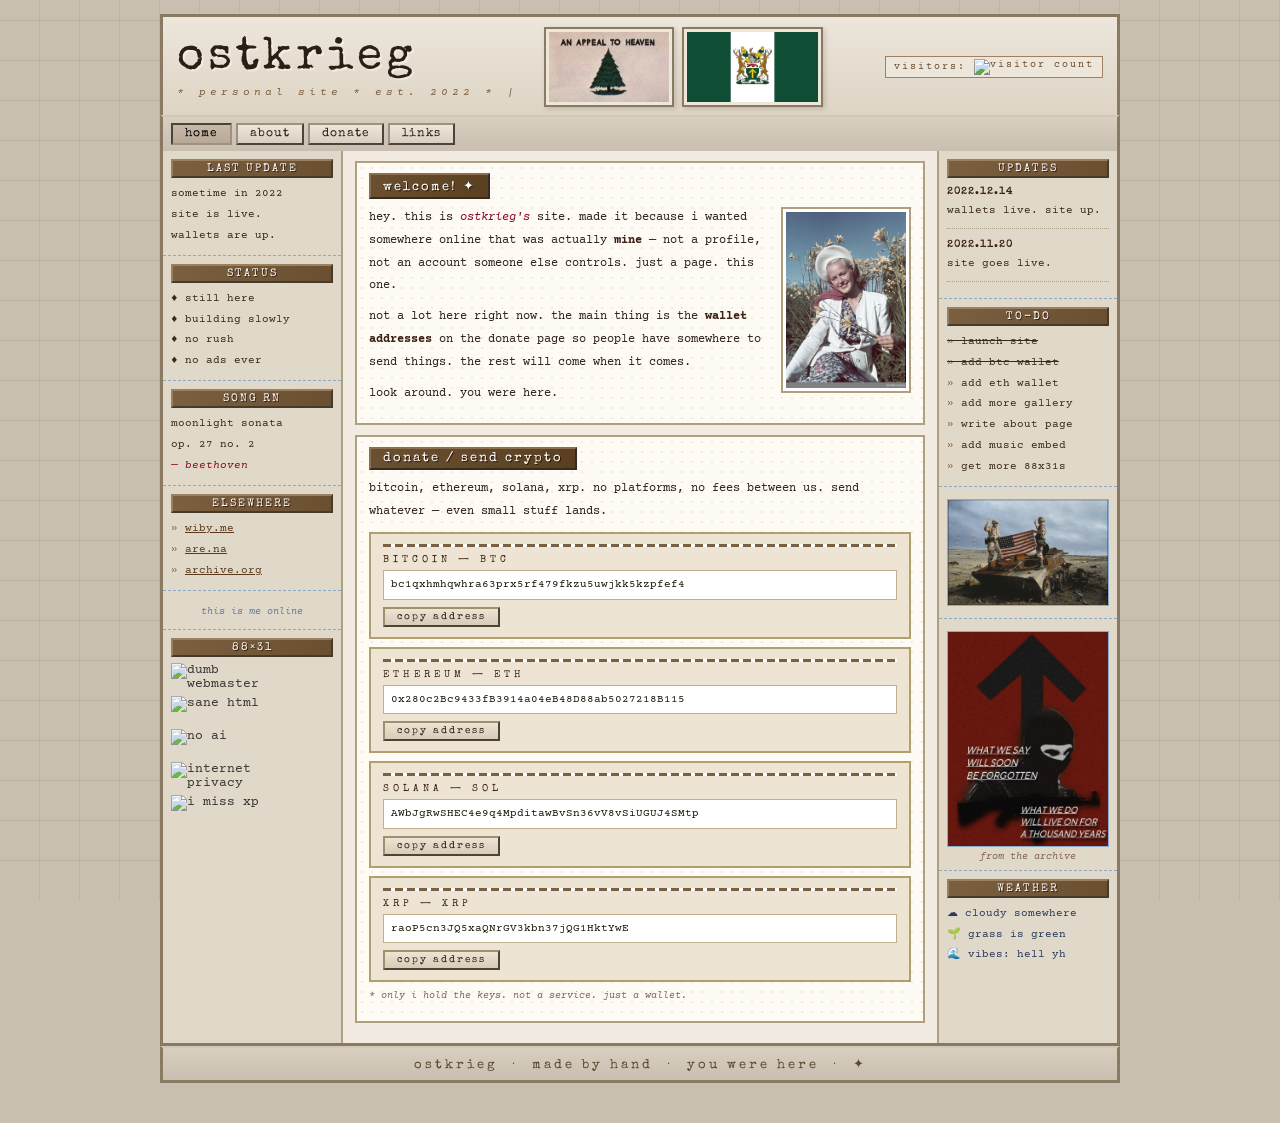
==== index.html @ b1f12b05 "Add files via upload" ====
<!DOCTYPE html>
<html lang="en">
<head>
<meta charset="UTF-8">
<meta name="viewport" content="width=device-width, initial-scale=1.0">
<title>ostkrieg — personal site</title>
<link href="https://fonts.googleapis.com/css2?family=Courier+Prime:ital,wght@0,400;0,700;1,400&family=Special+Elite&display=swap" rel="stylesheet">
<style>
* { margin:0; padding:0; box-sizing:border-box; }

body {
  font-family: 'Courier Prime', monospace;
  font-size: 13px;
  color: #1a1a1a;
  min-height: 100vh;
  background-color: #c8bfb0;
  background-image:
    repeating-linear-gradient(0deg, transparent, transparent 39px, rgba(100,90,75,0.13) 39px, rgba(100,90,75,0.13) 40px),
    repeating-linear-gradient(90deg, transparent, transparent 39px, rgba(100,90,75,0.10) 39px, rgba(100,90,75,0.10) 40px);
  background-attachment: fixed;
  overflow-x: hidden;
}

a { color: #1a3a7a; text-decoration: underline; }
a:hover { color: #c00020; }

#page {
  position: relative;
  z-index: 1;
  max-width: 980px;
  margin: 0 auto;
  padding: 14px 10px 40px;
}

/* ── HEADER ── */
#header {
  background: linear-gradient(180deg, #ede6db 0%, #ddd4c4 100%);
  border: 3px solid #8a7a62;
  border-bottom: none;
  padding: 10px 14px 8px;
  display: flex;
  align-items: center;
  justify-content: space-between;
  gap: 10px;
}

#sitename {
  font-family: 'Special Elite', monospace;
  font-size: 46px;
  color: #2a1f14;
  letter-spacing: 4px;
  line-height: 1;
  text-shadow: 2px 2px 0 #ffffff66;
}

#tagline {
  font-size: 11px;
  letter-spacing: 4px;
  color: #7a5a38;
  margin-top: 4px;
  font-style: italic;
}

.header-right {
  display: flex;
  flex-direction: column;
  align-items: flex-end;
  gap: 6px;
}

.hit-counter {
  font-size: 10px;
  letter-spacing: 2px;
  color: #6a4a28;
  background: #ede6db;
  border: 1px solid #a08060;
  padding: 2px 8px;
  font-family: 'Courier Prime', monospace;
}
.hit-counter b { color: #3a2010; }
#live-count { color: #3a2010; font-weight: bold; font-family: 'Courier Prime', monospace; }

/* ── NAV BAR ── */
#nav {
  background: linear-gradient(180deg, #d8cfc0 0%, #c8bfb0 100%);
  border: 3px solid #8a7a62;
  border-top: 2px solid #d0c8b8;
  border-bottom: none;
  display: flex;
  flex-wrap: wrap;
  gap: 4px;
  padding: 6px 8px;
}

#nav a {
  font-family: 'Special Elite', monospace;
  font-size: 12px;
  background: linear-gradient(180deg, #ede6db 0%, #d8cfc0 100%);
  border: 2px outset #a09080;
  color: #2a1f14;
  padding: 3px 12px;
  text-decoration: none;
  letter-spacing: 1px;
  transition: all 0.05s;
  white-space: nowrap;
}
#nav a:hover { background: linear-gradient(180deg, #d8cfc0 0%, #c8b8a8 100%); border-style: inset; color: #000; }
#nav a.on { background: linear-gradient(180deg, #c8b8a8 0%, #b8a898 100%); border-style: inset; color: #000; }

/* ── THREE COLUMN LAYOUT ── */
#cols {
  display: grid;
  grid-template-columns: 180px 1fr 180px;
  border: 3px solid #8a7a62;
  border-top: none;
  background: rgba(237,230,219,0.96);
  min-height: 500px;
}

.sidebar { background: rgba(224,216,200,0.97); padding: 0; border-color: #a09070; }
#sidebar-left { border-right: 2px solid #b0a080; }
#sidebar-right { border-left: 2px solid #b0a080; }

.sb { border-bottom: 1px dashed #8aacca; padding: 8px 8px; }
.sb:last-child { border-bottom: none; }

.sb-t {
  font-family: 'Special Elite', monospace;
  font-size: 11px;
  color: #fff;
  background: linear-gradient(90deg, #7a6040, #6a5030);
  border: 2px outset #9a8060;
  padding: 2px 8px;
  letter-spacing: 2px;
  text-align: center;
  margin-bottom: 6px;
  display: block;
  text-transform: uppercase;
  text-shadow: 1px 1px 0 #3a2010;
}

.sb p, .sb li { font-size: 11px; color: #3a2a1a; line-height: 1.9; list-style: none; }
.sb li::before { content: "» "; color: #8a5a30; }
.sb em { color: #8a0020; font-style: italic; }
.sb a { color: #5a3a1a; font-size: 11px; }
.sb a:hover { color: #c00020; }

.sb-img { width: 100%; display: block; border: 1px solid #8aacca; margin: 4px 0; }

#badges { display: flex; flex-wrap: wrap; gap: 2px; }
#badges img { image-rendering: pixelated; display: block; opacity: 0.85; transition: opacity 0.1s; width: 88px; height: 31px; }
#badges img:hover { opacity: 1; }

.update-entry { margin-bottom: 8px; padding-bottom: 6px; border-bottom: 1px dotted #b0a080; font-size: 11px; line-height: 1.7; }
.update-date { font-family: 'Special Elite', monospace; font-size: 10px; color: #3a2010; font-weight: bold; letter-spacing: 1px; }
.update-entry p { color: #3a2a1a; }

.todo-item { font-size: 11px; color: #3a2a1a; line-height: 2; list-style: none; }
.todo-item::before { content: "☐ "; color: #8a6040; }
.todo-done { text-decoration: line-through; color: #aaa; }
.todo-done::before { content: "☑ "; color: #3a8a3a; }

/* ── MAIN CONTENT ── */
#main { padding: 10px 12px; background: rgba(242,236,226,0.97); }

.main-box {
  background: rgba(255,252,246,0.92);
  background-image: radial-gradient(circle, rgba(120,100,70,0.1) 1px, transparent 1px);
  background-size: 10px 10px;
  border: 2px solid #b0a080;
  padding: 10px 12px;
  margin-bottom: 10px;
}

.sh {
  font-family: 'Special Elite', monospace;
  font-size: 13px;
  color: #fff;
  background: linear-gradient(90deg, #6a5030, #5a4020);
  border: 2px outset #8a7050;
  padding: 3px 12px;
  margin-bottom: 8px;
  letter-spacing: 2px;
  display: inline-block;
  text-shadow: 1px 1px 0 #2a1808;
}

.mt { font-size: 12px; color: #2a1f14; line-height: 1.9; margin-bottom: 8px; }
.mt em { color: #8a0020; font-style: italic; }
.mt b { color: #3a2010; }

.fr { float: right; margin: 0 0 10px 12px; border: 2px solid #b0a080; background: #fff; padding: 3px; }
.fl { float: left; margin: 0 12px 10px 0; border: 2px solid #b0a080; background: #fff; padding: 3px; }
.cf::after { content:''; display:table; clear:both; }

.icap { font-size: 10px; color: #7a6050; font-style: italic; text-align: center; display: block; margin-top: 2px; }

.ww { background: #ede4d4; border: 2px solid #b0a070; padding: 10px 12px; margin: 8px 0; }
.ww::before { content: ''; display: block; height: 3px; background: repeating-linear-gradient(90deg, #7a6040 0px, #7a6040 8px, #fff 8px, #fff 12px); margin-bottom: 8px; }
.wt { font-family: 'Special Elite', monospace; font-size: 10px; color: #3a2010; letter-spacing: 4px; margin-bottom: 5px; }
.wa { font-family: 'Courier Prime', monospace; font-size: 11px; color: #1a1a0a; word-break: break-all; line-height: 1.6; margin-bottom: 7px; background: #fff; border: 1px solid #c0b090; padding: 5px 7px; }
.wa.tbd { color: #9a8a6a; font-style: italic; }
.cb { font-family: 'Special Elite', monospace; font-size: 10px; letter-spacing: 2px; background: linear-gradient(180deg, #ede4d4 0%, #d8cbb8 100%); color: #2a1f14; border: 2px outset #a09070; padding: 3px 12px; cursor: pointer; transition: all 0.05s; }
.cb:hover { background: linear-gradient(180deg, #d8cbb8 0%, #c8b8a0 100%); border-style: inset; }
.cb.ok { background: #c8f0c8; border-color: #6aaa6a; color: #1a4a1a; }
.wnote { font-size: 10px; color: #7a6050; font-style: italic; margin: 5px 0 10px; }

.link-entry { border-bottom: 1px dotted #b0a080; padding: 6px 0; font-size: 11px; }
.link-entry a { font-size: 12px; font-family: 'Special Elite', monospace; letter-spacing: 1px; color: #5a3a1a; }
.link-entry a:hover { color: #c00020; }
.link-entry p { color: #7a6050; margin-top: 2px; }

.section { display: none; }
.section.active { display: block; }

.blink { animation: bl 1s step-end infinite; }
@keyframes bl { 0%,100%{opacity:1;} 50%{opacity:0;} }

#footer {
  background: linear-gradient(180deg, #d8cfc0 0%, #c8bfb0 100%);
  border: 3px solid #8a7a62;
  border-top: 2px solid #d0c8b8;
  color: #5a4a30;
  text-align: center;
  padding: 8px;
  letter-spacing: 3px;
  font-family: 'Special Elite', monospace;
  font-size: 13px;
}
#footer a { color: #5a3a1a; }

::-webkit-scrollbar { width: 8px; }
::-webkit-scrollbar-track { background: #c8bfb0; }
::-webkit-scrollbar-thumb { background: #8a7a62; border: 1px solid #6a5a42; }
::selection { background: #8a6040; color: #fff; }

/* ── MOBILE ── */
@media (max-width: 680px) {
  #page { padding: 0 0 40px; }

  /* header stacks vertically */
  #header {
    flex-direction: column;
    align-items: flex-start;
    gap: 8px;
    padding: 10px 12px;
  }
  #sitename { font-size: 32px; letter-spacing: 2px; }
  #tagline { font-size: 10px; letter-spacing: 2px; }

  /* flags row */
  #header > div:nth-child(2) {
    padding-left: 0 !important;
    gap: 6px;
  }
  #header > div:nth-child(2) img { height: 52px !important; }

  /* counter moves under flags */
  .header-right { align-items: flex-start; }
  .hit-counter { font-size: 10px; }

  /* nav wraps naturally, make buttons bigger to tap */
  #nav a { font-size: 13px; padding: 6px 14px; }

  /* single column — main first, sidebars below */
  #cols {
    display: flex;
    flex-direction: column;
  }
  #sidebar-left { order: 2; border-right: none; border-top: 2px solid #b0a080; }
  #main         { order: 1; }
  #sidebar-right { order: 3; border-left: none; border-top: 2px solid #b0a080; }

  /* sidebar images full width but not too tall */
  .sb-img { max-height: 160px; object-fit: cover; }

  /* badges wrap nicely */
  #badges img { width: 88px; height: 31px; }

  /* floated images in content — stop floating on small screens */
  .fr, .fl {
    float: none !important;
    display: block;
    margin: 0 auto 10px auto;
    width: 100px;
  }

  /* wallet address box readable */
  .wa { font-size: 10px; }
  .cb { font-size: 11px; padding: 5px 14px; }

  /* footer */
  #footer { font-size: 11px; letter-spacing: 1px; }
}
</style>
</head>
<body>

<div id="page">

  <!-- HEADER -->
  <div id="header">
    <div>
      <div id="sitename">ostkrieg</div>
      <div id="tagline">* personal site * est. 2022 * <span class="blink">|</span></div>
    </div>
    <!-- flags -->
    <div style="flex:1; display:flex; justify-content:flex-start; align-items:center; gap:8px; padding-left:16px;">
      <img src="8c1.jpg" alt="appeal to heaven" title="appeal to heaven"
           style="height:80px; border:2px solid #8a7a62; padding:3px; background:#ede6db; box-shadow:2px 2px 5px rgba(0,0,0,0.15);">
      <img src="rhodesia.jpg" alt="rhodesia" title="rhodesia"
           style="height:80px; border:2px solid #8a7a62; padding:3px; background:#ede6db; box-shadow:2px 2px 5px rgba(0,0,0,0.15);">
    </div>
    <div class="header-right">
      <div class="hit-counter">visitors: <img src="https://count.getloli.com/get/@ostkrieg?theme=moebooru" alt="visitor count" style="height:16px;vertical-align:middle;border:none;box-shadow:none;padding:0;background:none;image-rendering:pixelated;"></div>
    </div>
  </div>

  <!-- NAV -->
  <div id="nav">
    <a href="#" class="on" onclick="show('home',this);return false;">home</a>
    <a href="#" onclick="show('about',this);return false;">about</a>
    <a href="#" onclick="show('donate',this);return false;">donate</a>
    <a href="#" onclick="show('links',this);return false;">links</a>
  </div>

  <!-- THREE COLUMNS -->
  <div id="cols">

    <!-- LEFT SIDEBAR -->
    <div class="sidebar" id="sidebar-left">
      <div class="sb">
        <span class="sb-t">last update</span>
        <p>sometime in 2022<br>site is live.<br>wallets are up.</p>
      </div>
      <div class="sb">
        <span class="sb-t">status</span>
        <p>
          ♦ still here<br>
          ♦ building slowly<br>
          ♦ no rush<br>
          ♦ no ads ever
        </p>
      </div>
      <div class="sb">
        <span class="sb-t">song rn</span>
        <p>moonlight sonata<br>op. 27 no. 2<br><em>— beethoven</em></p>
      </div>
      <div class="sb">
        <span class="sb-t">elsewhere</span>
        <ul>
          <li><a href="https://wiby.me" target="_blank">wiby.me</a></li>
          <li><a href="https://are.na" target="_blank">are.na</a></li>
          <li><a href="https://archive.org" target="_blank">archive.org</a></li>
        </ul>
      </div>
      <div class="sb" style="text-align:center;">
        <p style="font-size:10px;color:#5a7a9a;font-style:italic;margin-top:3px;">this is me online</p>
      </div>
      <div class="sb">
        <span class="sb-t">88×31</span>
        <div id="badges">
          <img src="https://caitsith.neocities.org/buttons/dumbwebmaster.gif" width="88" height="31" alt="dumb webmaster">
          <img src="https://s4t1nr1bb0nz.neocities.org/buttons/sanehtml.gif" width="88" height="31" alt="sane html">
          <img src="https://baccyflap.com/noai/miniwidget14.gif" width="88" height="31" alt="no ai">
          <img src="https://s4t1nr1bb0nz.neocities.org/buttons/internetprivacy.gif" width="88" height="31" alt="internet privacy">
          <img src="https://caitsith.neocities.org/xpbutton.gif" width="88" height="31" alt="i miss xp">
        </div>
      </div>
    </div>

    <!-- MAIN CONTENT -->
    <div id="main">

      <!-- HOME -->
      <div id="home" class="section active">
        <div class="main-box">
          <div class="sh">welcome! ✦</div>
          <div class="cf">
            <img class="fr" src="wow.jpg" alt="" style="width:130px;">
            <p class="mt">
              hey. this is <em>ostkrieg's</em> site. made it because i wanted somewhere online that was actually <b>mine</b> — not a profile, not an account someone else controls. just a page. this one.
            </p>
            <p class="mt">
              not a lot here right now. the main thing is the <b>wallet addresses</b> on the donate page so people have somewhere to send things. the rest will come when it comes.
            </p>
            <p class="mt">
              look around. you were here.
            </p>
          </div>
        </div>
        <div class="main-box">
          <div class="sh">donate / send crypto</div>
          <p class="mt">bitcoin, ethereum, solana, xrp. no platforms, no fees between us. send whatever — even small stuff lands.</p>
          <div class="ww">
            <div class="wt">BITCOIN — BTC</div>
            <div class="wa" id="btcaddr2">bc1qxhmhqwhra63prx5rf479fkzu5uwjkk5kzpfef4</div>
            <button class="cb" onclick="cp('btcaddr2',this)">copy address</button>
          </div>
          <div class="ww">
            <div class="wt">ETHEREUM — ETH</div>
            <div class="wa" id="ethaddr2">0x280c2Bc9433fB3914a04eB48D88ab5027218B115</div>
            <button class="cb" onclick="cp('ethaddr2',this)">copy address</button>
          </div>
          <div class="ww">
            <div class="wt">SOLANA — SOL</div>
            <div class="wa" id="soladdr2">AWbJgRwSHEC4e9q4MpditawBvSn36vV8vSiUGUJ4SMtp</div>
            <button class="cb" onclick="cp('soladdr2',this)">copy address</button>
          </div>
          <div class="ww">
            <div class="wt">XRP — XRP</div>
            <div class="wa" id="xrpaddr2">raoP5cn3JQ5xaQNrGV3kbn37jQG1HktYwE</div>
            <button class="cb" onclick="cp('xrpaddr2',this)">copy address</button>
          </div>
          <p class="wnote">* only i hold the keys. not a service. just a wallet.</p>
        </div>

      </div>

      <!-- ABOUT -->
      <div id="about" class="section">
        <div class="main-box">
          <div class="sh">about me</div>
          <div class="cf">
            <img class="fl" src="runi.jpg" alt="" style="width:110px;">
            <p class="mt">i go by <em>ostkrieg</em>. this site exists because the rest of the internet belongs to someone else.</p>
            <p class="mt">into <b>old web aesthetics</b>, crypto, history, photography, and making things feel real. this site is hand-coded from scratch. no templates, no builders.</p>
            <p class="mt">if you want to support the work or just send something my way — wallets are on the donate page.</p>
          </div>
        </div>
      </div>

      <!-- DONATE -->
      <div id="donate" class="section">
        <div class="main-box">
          <div class="sh">donate / send crypto</div>
          <p class="mt">bitcoin, ethereum, solana, xrp. no platforms, no fees between us. send whatever — even small stuff lands.</p>
          <div class="ww">
            <div class="wt">BITCOIN — BTC</div>
            <div class="wa" id="btcaddr">bc1qxhmhqwhra63prx5rf479fkzu5uwjkk5kzpfef4</div>
            <button class="cb" onclick="cp('btcaddr',this)">copy address</button>
          </div>
          <div class="ww">
            <div class="wt">ETHEREUM — ETH</div>
            <div class="wa" id="ethaddr">0x280c2Bc9433fB3914a04eB48D88ab5027218B115</div>
            <button class="cb" onclick="cp('ethaddr',this)">copy address</button>
          </div>
          <div class="ww">
            <div class="wt">SOLANA — SOL</div>
            <div class="wa" id="soladdr">AWbJgRwSHEC4e9q4MpditawBvSn36vV8vSiUGUJ4SMtp</div>
            <button class="cb" onclick="cp('soladdr',this)">copy address</button>
          </div>
          <div class="ww">
            <div class="wt">XRP — XRP</div>
            <div class="wa" id="xrpaddr">raoP5cn3JQ5xaQNrGV3kbn37jQG1HktYwE</div>
            <button class="cb" onclick="cp('xrpaddr',this)">copy address</button>
          </div>
          <p class="wnote">* only i hold the keys. not a service. just a wallet.</p>
        </div>
      </div>

      <!-- LINKS -->
      <div id="links" class="section">
        <div class="main-box">
          <div class="sh">links</div>
          <p class="mt">places i like or think you should know about.</p>
          <div style="margin-top:8px;">
            <div class="link-entry"><a href="https://wiby.me" target="_blank">wiby.me</a><p>search engine for old-school hand-made websites only. a time machine.</p></div>
            <div class="link-entry"><a href="https://are.na" target="_blank">are.na</a><p>moodboarding and research without the noise or the algorithm.</p></div>
            <div class="link-entry"><a href="https://www.coinbase.com" target="_blank">coinbase</a><p>easiest way to get crypto if you're new to it.</p></div>
            <div class="link-entry"><a href="https://archive.org" target="_blank">internet archive</a><p>the whole internet, preserved. everything lives here.</p></div>
          </div>
        </div>
      </div>

    </div>

    <!-- RIGHT SIDEBAR -->
    <div class="sidebar" id="sidebar-right">
      <div class="sb">
        <span class="sb-t">updates</span>
        <div class="update-entry">
          <div class="update-date">2022.12.14</div>
          <p>wallets live. site up.</p>
        </div>
        <div class="update-entry">
          <div class="update-date">2022.11.20</div>
          <p>site goes live.</p>
        </div>
      </div>
      <div class="sb">
        <span class="sb-t">to-do</span>
        <ul>
          <li class="todo-item todo-done">launch site</li>
          <li class="todo-item todo-done">add btc wallet</li>
          <li class="todo-item">add eth wallet</li>
          <li class="todo-item">add more gallery</li>
          <li class="todo-item">write about page</li>
          <li class="todo-item">add music embed</li>
          <li class="todo-item">get more 88x31s</li>
        </ul>
      </div>
      <div class="sb">
        <img class="sb-img" src="gty_.jpg" alt="">
      </div>
      <div class="sb">
        <img class="sb-img" src="7a3.jpg" alt="">
        <span class="icap">from the archive</span>
      </div>
      <div class="sb">
        <span class="sb-t">weather</span>
        <p style="font-size:11px;color:#2a3a5a;">☁ cloudy somewhere<br>🌱 grass is green<br>🌊 vibes: hell yh</p>
      </div>
    </div>

  </div>

  <!-- FOOTER -->
  <div id="footer">
    ostkrieg &nbsp;·&nbsp; made by hand &nbsp;·&nbsp; you were here &nbsp;·&nbsp; <span class="blink">✦</span>
  </div>

</div>

<script>
function show(id, el) {
  document.querySelectorAll('.section').forEach(s => s.classList.remove('active'));
  document.getElementById(id).classList.add('active');
  document.querySelectorAll('#nav a').forEach(a => a.classList.remove('on'));
  el.classList.add('on');
  window.scrollTo(0,0);
}

function cp(id, btn) {
  var t = document.getElementById(id).textContent.trim();
  if (t.startsWith('coming')) {
    btn.textContent = 'not set yet';
    setTimeout(() => btn.textContent='copy address', 1500);
    return;
  }
  navigator.clipboard.writeText(t).then(() => {
    btn.textContent = 'copied!';
    btn.classList.add('ok');
    setTimeout(() => { btn.textContent='copy address'; btn.classList.remove('ok'); }, 2000);
  });
}

</script>
</body>
</html>
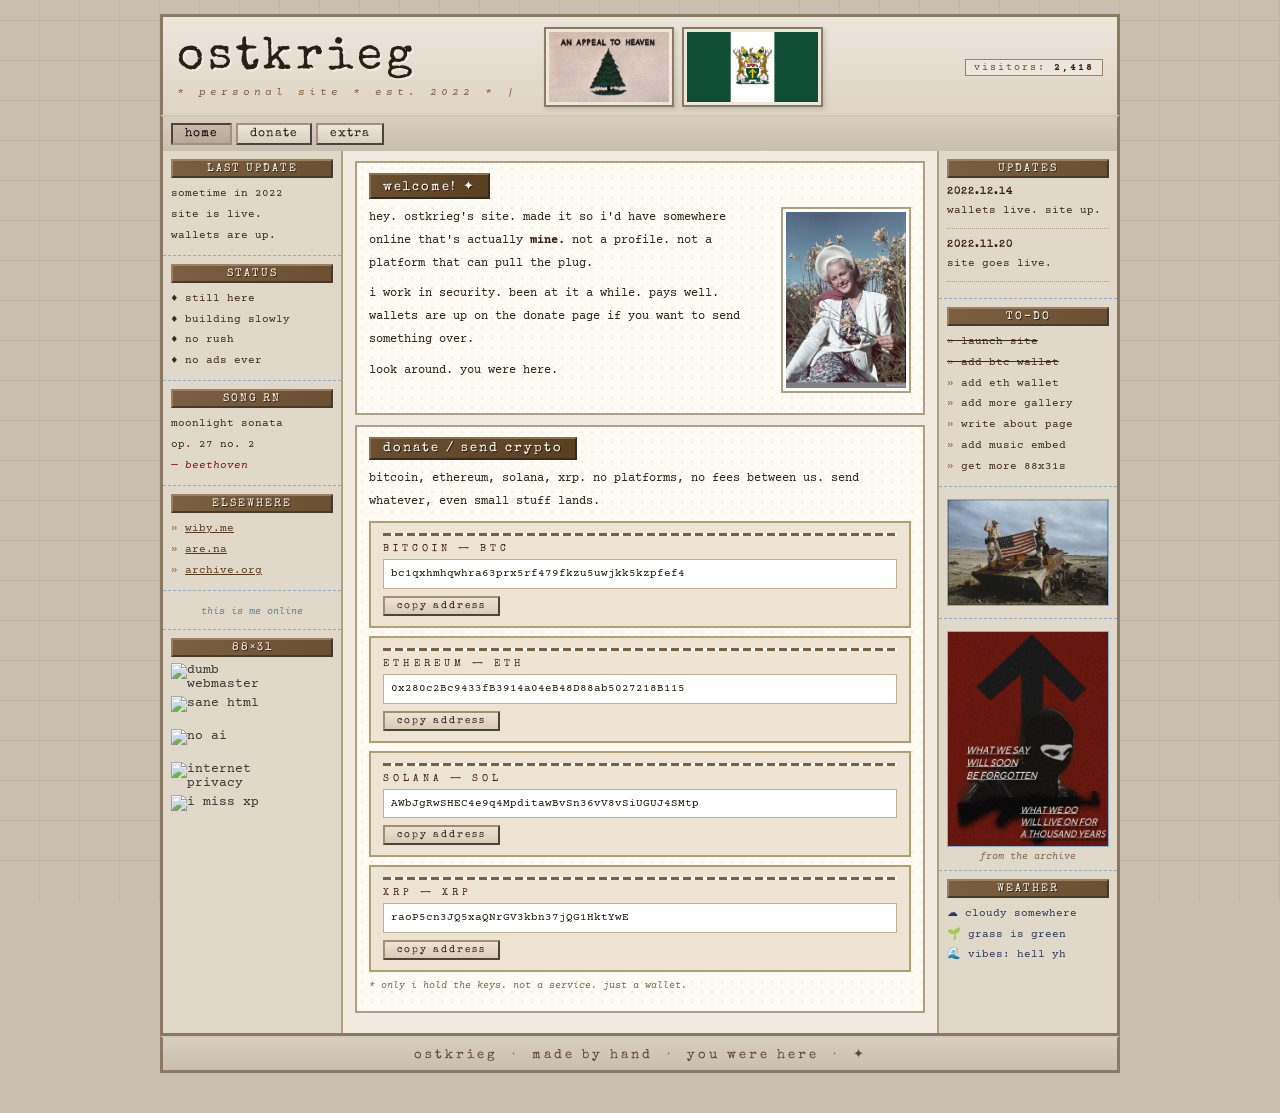
==== commit 652afa59: "Update index.html" ====
--- a/index.html
+++ b/index.html
@@ -238,7 +238,6 @@
 @media (max-width: 680px) {
   #page { padding: 0 0 40px; }
 
-  /* header stacks vertically */
   #header {
     flex-direction: column;
     align-items: flex-start;
@@ -248,21 +247,17 @@
   #sitename { font-size: 32px; letter-spacing: 2px; }
   #tagline { font-size: 10px; letter-spacing: 2px; }
 
-  /* flags row */
   #header > div:nth-child(2) {
     padding-left: 0 !important;
     gap: 6px;
   }
   #header > div:nth-child(2) img { height: 52px !important; }
 
-  /* counter moves under flags */
   .header-right { align-items: flex-start; }
   .hit-counter { font-size: 10px; }
 
-  /* nav wraps naturally, make buttons bigger to tap */
   #nav a { font-size: 13px; padding: 6px 14px; }
 
-  /* single column — main first, sidebars below */
   #cols {
     display: flex;
     flex-direction: column;
@@ -271,13 +266,10 @@
   #main         { order: 1; }
   #sidebar-right { order: 3; border-left: none; border-top: 2px solid #b0a080; }
 
-  /* sidebar images full width but not too tall */
   .sb-img { max-height: 160px; object-fit: cover; }
 
-  /* badges wrap nicely */
   #badges img { width: 88px; height: 31px; }
 
-  /* floated images in content — stop floating on small screens */
   .fr, .fl {
     float: none !important;
     display: block;
@@ -285,11 +277,9 @@
     width: 100px;
   }
 
-  /* wallet address box readable */
   .wa { font-size: 10px; }
   .cb { font-size: 11px; padding: 5px 14px; }
 
-  /* footer */
   #footer { font-size: 11px; letter-spacing: 1px; }
 }
 </style>
@@ -312,16 +302,15 @@
            style="height:80px; border:2px solid #8a7a62; padding:3px; background:#ede6db; box-shadow:2px 2px 5px rgba(0,0,0,0.15);">
     </div>
     <div class="header-right">
-      <div class="hit-counter">visitors: <img src="https://count.getloli.com/get/@ostkrieg?theme=moebooru" alt="visitor count" style="height:16px;vertical-align:middle;border:none;box-shadow:none;padding:0;background:none;image-rendering:pixelated;"></div>
+      <div class="hit-counter">visitors: <b id="live-count">...</b></div>
     </div>
   </div>
 
   <!-- NAV -->
   <div id="nav">
     <a href="#" class="on" onclick="show('home',this);return false;">home</a>
-    <a href="#" onclick="show('about',this);return false;">about</a>
     <a href="#" onclick="show('donate',this);return false;">donate</a>
-    <a href="#" onclick="show('links',this);return false;">links</a>
+    <a href="#" onclick="show('about',this);return false;">extra</a>
   </div>
 
   <!-- THREE COLUMNS -->
@@ -379,10 +368,10 @@
           <div class="cf">
             <img class="fr" src="wow.jpg" alt="" style="width:130px;">
             <p class="mt">
-              hey. this is <em>ostkrieg's</em> site. made it because i wanted somewhere online that was actually <b>mine</b> — not a profile, not an account someone else controls. just a page. this one.
+              hey. ostkrieg's site. made it so i'd have somewhere online that's actually <b>mine.</b> not a profile. not a platform that can pull the plug.
             </p>
             <p class="mt">
-              not a lot here right now. the main thing is the <b>wallet addresses</b> on the donate page so people have somewhere to send things. the rest will come when it comes.
+              i work in security. been at it a while. pays well. wallets are up on the donate page if you want to send something over.
             </p>
             <p class="mt">
               look around. you were here.
@@ -391,7 +380,7 @@
         </div>
         <div class="main-box">
           <div class="sh">donate / send crypto</div>
-          <p class="mt">bitcoin, ethereum, solana, xrp. no platforms, no fees between us. send whatever — even small stuff lands.</p>
+          <p class="mt">bitcoin, ethereum, solana, xrp. no platforms, no fees between us. send whatever, even small stuff lands.</p>
           <div class="ww">
             <div class="wt">BITCOIN — BTC</div>
             <div class="wa" id="btcaddr2">bc1qxhmhqwhra63prx5rf479fkzu5uwjkk5kzpfef4</div>
@@ -417,59 +406,61 @@
 
       </div>
 
-      <!-- ABOUT -->
+      <!-- ABOUT/EXTRA -->
       <div id="about" class="section">
         <div class="main-box">
-          <div class="sh">about me</div>
+          <div class="sh">extra</div>
           <div class="cf">
             <img class="fl" src="runi.jpg" alt="" style="width:110px;">
             <p class="mt">i go by <em>ostkrieg</em>. this site exists because the rest of the internet belongs to someone else.</p>
-            <p class="mt">into <b>old web aesthetics</b>, crypto, history, photography, and making things feel real. this site is hand-coded from scratch. no templates, no builders.</p>
-            <p class="mt">if you want to support the work or just send something my way — wallets are on the donate page.</p>
-          </div>
-        </div>
-      </div>
-
-      <!-- DONATE -->
-      <div id="donate" class="section">
-        <div class="main-box">
-          <div class="sh">donate / send crypto</div>
-          <p class="mt">bitcoin, ethereum, solana, xrp. no platforms, no fees between us. send whatever — even small stuff lands.</p>
-          <div class="ww">
-            <div class="wt">BITCOIN — BTC</div>
-            <div class="wa" id="btcaddr">bc1qxhmhqwhra63prx5rf479fkzu5uwjkk5kzpfef4</div>
-            <button class="cb" onclick="cp('btcaddr',this)">copy address</button>
-          </div>
-          <div class="ww">
-            <div class="wt">ETHEREUM — ETH</div>
-            <div class="wa" id="ethaddr">0x280c2Bc9433fB3914a04eB48D88ab5027218B115</div>
-            <button class="cb" onclick="cp('ethaddr',this)">copy address</button>
-          </div>
-          <div class="ww">
-            <div class="wt">SOLANA — SOL</div>
-            <div class="wa" id="soladdr">AWbJgRwSHEC4e9q4MpditawBvSn36vV8vSiUGUJ4SMtp</div>
-            <button class="cb" onclick="cp('soladdr',this)">copy address</button>
-          </div>
-          <div class="ww">
-            <div class="wt">XRP — XRP</div>
-            <div class="wa" id="xrpaddr">raoP5cn3JQ5xaQNrGV3kbn37jQG1HktYwE</div>
-            <button class="cb" onclick="cp('xrpaddr',this)">copy address</button>
-          </div>
-          <p class="wnote">* only i hold the keys. not a service. just a wallet.</p>
-        </div>
-      </div>
-
-      <!-- LINKS -->
-      <div id="links" class="section">
+            <p class="mt">networks, systems, finding things people don't want found. been at it long enough that it's just how i see things now. money's fine. not something i think about.</p>
+            <p class="mt">old web, crypto, history, photography. hand coded. no builders no templates. wallets on the donate page if you want to send something.</p>
+          </div>
+        </div>
         <div class="main-box">
           <div class="sh">links</div>
-          <p class="mt">places i like or think you should know about.</p>
           <div style="margin-top:8px;">
             <div class="link-entry"><a href="https://wiby.me" target="_blank">wiby.me</a><p>search engine for old-school hand-made websites only. a time machine.</p></div>
             <div class="link-entry"><a href="https://are.na" target="_blank">are.na</a><p>moodboarding and research without the noise or the algorithm.</p></div>
             <div class="link-entry"><a href="https://www.coinbase.com" target="_blank">coinbase</a><p>easiest way to get crypto if you're new to it.</p></div>
             <div class="link-entry"><a href="https://archive.org" target="_blank">internet archive</a><p>the whole internet, preserved. everything lives here.</p></div>
           </div>
+        </div>
+        <div class="main-box">
+          <div class="sh">contact</div>
+          <div class="cf">
+            <img class="fr" src="c28.jpg" alt="" style="width:110px;">
+            <p class="mt">if you want to reach me, you already know how.</p>
+          </div>
+        </div>
+      </div>
+
+      <!-- DONATE -->
+      <div id="donate" class="section">
+        <div class="main-box">
+          <div class="sh">donate / send crypto</div>
+          <p class="mt">bitcoin, ethereum, solana, xrp. no platforms, no fees between us. send whatever, even small stuff lands.</p>
+          <div class="ww">
+            <div class="wt">BITCOIN — BTC</div>
+            <div class="wa" id="btcaddr">bc1qxhmhqwhra63prx5rf479fkzu5uwjkk5kzpfef4</div>
+            <button class="cb" onclick="cp('btcaddr',this)">copy address</button>
+          </div>
+          <div class="ww">
+            <div class="wt">ETHEREUM — ETH</div>
+            <div class="wa" id="ethaddr">0x280c2Bc9433fB3914a04eB48D88ab5027218B115</div>
+            <button class="cb" onclick="cp('ethaddr',this)">copy address</button>
+          </div>
+          <div class="ww">
+            <div class="wt">SOLANA — SOL</div>
+            <div class="wa" id="soladdr">AWbJgRwSHEC4e9q4MpditawBvSn36vV8vSiUGUJ4SMtp</div>
+            <button class="cb" onclick="cp('soladdr',this)">copy address</button>
+          </div>
+          <div class="ww">
+            <div class="wt">XRP — XRP</div>
+            <div class="wa" id="xrpaddr">raoP5cn3JQ5xaQNrGV3kbn37jQG1HktYwE</div>
+            <button class="cb" onclick="cp('xrpaddr',this)">copy address</button>
+          </div>
+          <p class="wnote">* only i hold the keys. not a service. just a wallet.</p>
         </div>
       </div>
 
@@ -523,6 +514,31 @@
 </div>
 
 <script>
+// ── VISITOR COUNTER ──
+// Uses a free public API (api.countapi.xyz) to persist and increment
+// a real visit count across all visitors.
+// Starting seed is 2418 so the first real visit begins from there.
+(function() {
+  var NAMESPACE = 'ostkrieg-site';
+  var KEY = 'visitors';
+  var SEED = 2418;
+  var el = document.getElementById('live-count');
+
+  // countapi.xyz: hit increments on every page load and returns new count
+  fetch('https://api.countapi.xyz/hit/' + NAMESPACE + '/' + KEY)
+    .then(function(r){ return r.json(); })
+    .then(function(d){
+      // d.value starts at 1 on a fresh key, so we add the seed offset
+      var count = (d.value || 1) + SEED - 1;
+      el.textContent = count.toLocaleString();
+    })
+    .catch(function(){
+      // fallback: just show the seed so it never shows "..."
+      el.textContent = SEED.toLocaleString();
+    });
+})();
+
+// ── NAV ──
 function show(id, el) {
   document.querySelectorAll('.section').forEach(s => s.classList.remove('active'));
   document.getElementById(id).classList.add('active');
@@ -531,6 +547,7 @@
   window.scrollTo(0,0);
 }
 
+// ── COPY WALLET ──
 function cp(id, btn) {
   var t = document.getElementById(id).textContent.trim();
   if (t.startsWith('coming')) {
@@ -544,7 +561,6 @@
     setTimeout(() => { btn.textContent='copy address'; btn.classList.remove('ok'); }, 2000);
   });
 }
-
 </script>
 </body>
-</html>+</html>
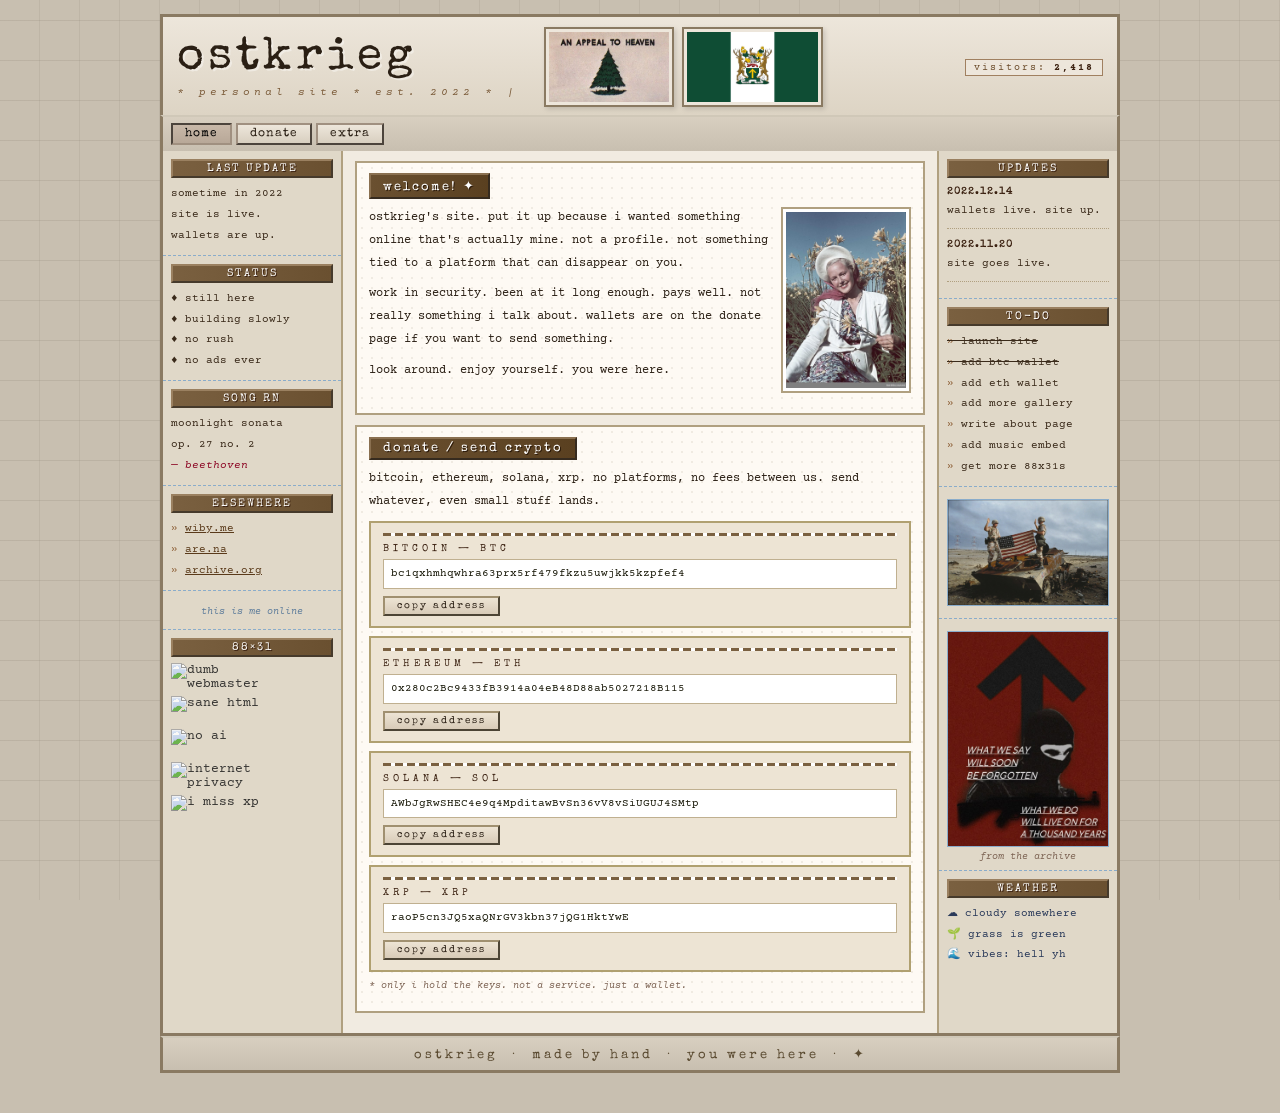
==== commit 8c0652e3: "Update index.html" ====
--- a/index.html
+++ b/index.html
@@ -3,7 +3,8 @@
 <head>
 <meta charset="UTF-8">
 <meta name="viewport" content="width=device-width, initial-scale=1.0">
-<title>ostkrieg — personal site</title>
+<title>ostkrieg</title>
+<link rel="icon" type="image/jpeg" href="weed.jpg">
 <link href="https://fonts.googleapis.com/css2?family=Courier+Prime:ital,wght@0,400;0,700;1,400&family=Special+Elite&display=swap" rel="stylesheet">
 <style>
 * { margin:0; padding:0; box-sizing:border-box; }
@@ -368,13 +369,13 @@
           <div class="cf">
             <img class="fr" src="wow.jpg" alt="" style="width:130px;">
             <p class="mt">
-              hey. ostkrieg's site. made it so i'd have somewhere online that's actually <b>mine.</b> not a profile. not a platform that can pull the plug.
+              ostkrieg's site. put it up because i wanted something online that's actually mine. not a profile. not something tied to a platform that can disappear on you.
             </p>
             <p class="mt">
-              i work in security. been at it a while. pays well. wallets are up on the donate page if you want to send something over.
+              work in security. been at it long enough. pays well. not really something i talk about. wallets are on the donate page if you want to send something.
             </p>
             <p class="mt">
-              look around. you were here.
+              look around. enjoy yourself. you were here.
             </p>
           </div>
         </div>
@@ -430,7 +431,9 @@
           <div class="sh">contact</div>
           <div class="cf">
             <img class="fr" src="c28.jpg" alt="" style="width:110px;">
-            <p class="mt">if you want to reach me, you already know how.</p>
+            <p class="mt">if you want to reach me, you already know how. if you don't, you're not supposed to.</p>
+            <p class="mt">not hard to find people who know people. that's how it works.</p>
+            <p class="mt">also learn to enjoy life. seriously. the obsession with being locked in all the time will hinder you more than anything else ever could.</p>
           </div>
         </div>
       </div>
@@ -540,6 +543,8 @@
 
 // ── NAV ──
 function show(id, el) {
+  var snd = new Audio('splat.mp3');
+  snd.play();
   document.querySelectorAll('.section').forEach(s => s.classList.remove('active'));
   document.getElementById(id).classList.add('active');
   document.querySelectorAll('#nav a').forEach(a => a.classList.remove('on'));
@@ -547,19 +552,44 @@
   window.scrollTo(0,0);
 }
 
-// ── COPY WALLET ──
 function cp(id, btn) {
+  var moan = new Audio('moan.mp3');
+  moan.play();
   var t = document.getElementById(id).textContent.trim();
   if (t.startsWith('coming')) {
     btn.textContent = 'not set yet';
     setTimeout(() => btn.textContent='copy address', 1500);
     return;
   }
-  navigator.clipboard.writeText(t).then(() => {
+  if (navigator.clipboard && window.isSecureContext) {
+    navigator.clipboard.writeText(t).then(() => {
+      btn.textContent = 'copied!';
+      btn.classList.add('ok');
+      setTimeout(() => { btn.textContent='copy address'; btn.classList.remove('ok'); }, 2000);
+    }).catch(() => fallbackCopy(t, btn));
+  } else {
+    fallbackCopy(t, btn);
+  }
+}
+
+function fallbackCopy(text, btn) {
+  var ta = document.createElement('textarea');
+  ta.value = text;
+  ta.style.position = 'fixed';
+  ta.style.opacity = '0';
+  document.body.appendChild(ta);
+  ta.focus();
+  ta.select();
+  try {
+    document.execCommand('copy');
     btn.textContent = 'copied!';
     btn.classList.add('ok');
     setTimeout(() => { btn.textContent='copy address'; btn.classList.remove('ok'); }, 2000);
-  });
+  } catch(e) {
+    btn.textContent = 'copy failed';
+    setTimeout(() => btn.textContent='copy address', 2000);
+  }
+  document.body.removeChild(ta);
 }
 </script>
 </body>
